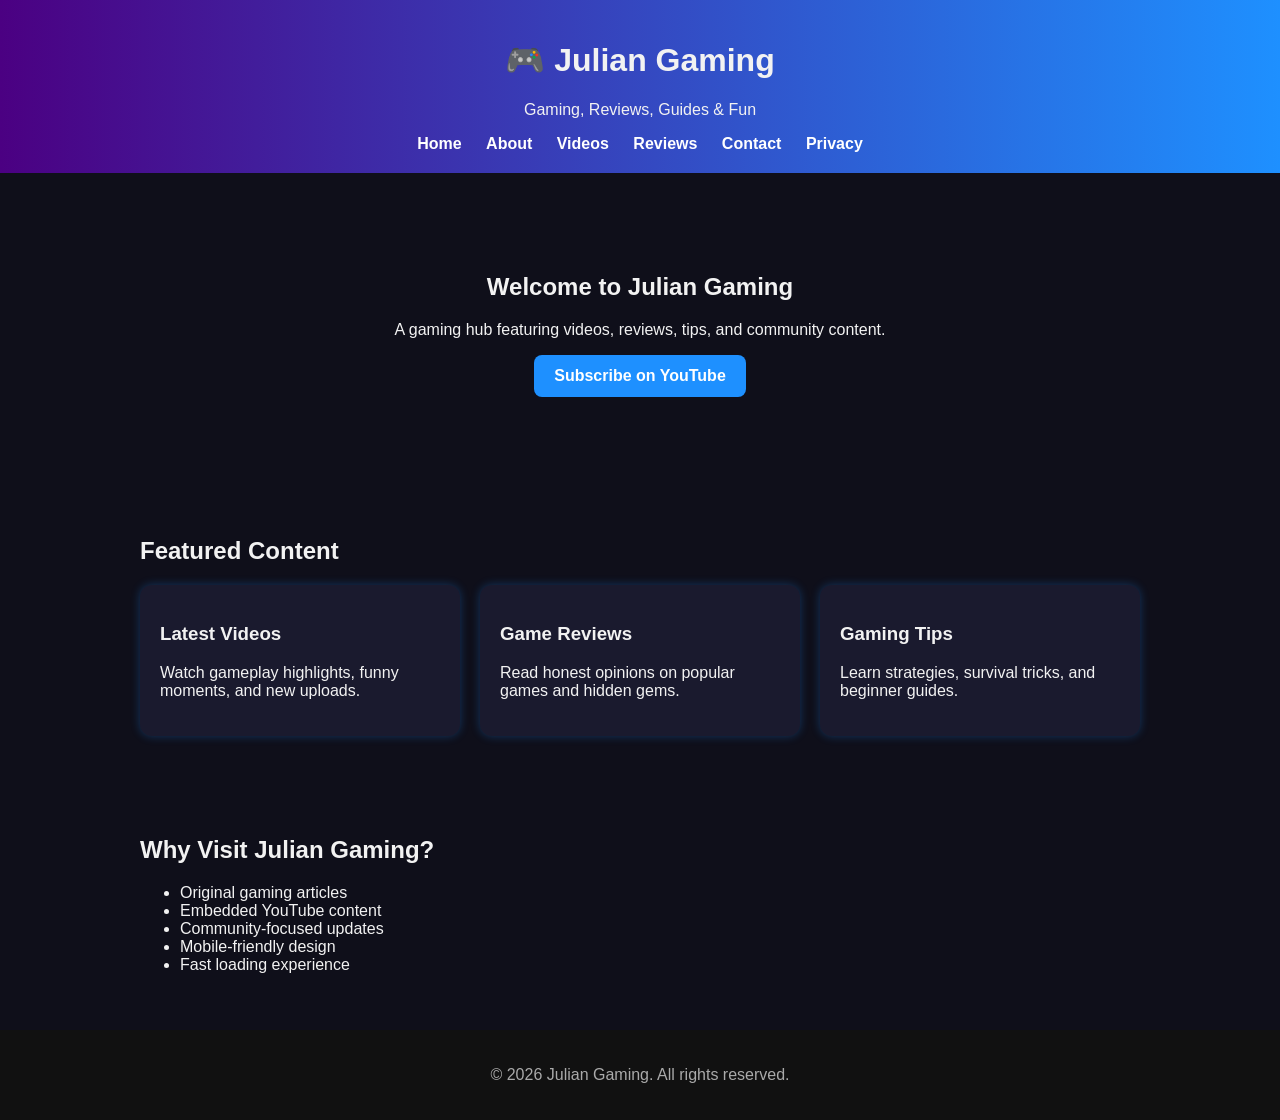
==== index.html @ 47909ce3 "Add files via upload" ====
<!DOCTYPE html>
<html lang="en">
<head>
<meta charset="UTF-8">
<meta name="viewport" content="width=device-width, initial-scale=1.0">
<title>Julian Gaming</title>
<link rel="stylesheet" href="style.css">
</head>
<body>
<header>
  <h1>🎮 Julian Gaming</h1>
  <p>Gaming, Reviews, Guides & Fun</p>
  <nav>
    <a href="index.html">Home</a>
    <a href="about.html">About</a>
    <a href="videos.html">Videos</a>
    <a href="reviews.html">Reviews</a>
    <a href="contact.html">Contact</a>
    <a href="privacy.html">Privacy</a>
  </nav>
</header>

<section class="hero">
  <h2>Welcome to Julian Gaming</h2>
  <p>A gaming hub featuring videos, reviews, tips, and community content.</p>
  <a class="button" href="https://www.youtube.com/@JulianGaming666" target="_blank">Subscribe on YouTube</a>
</section>

<section>
  <h2>Featured Content</h2>
  <div class="cards">
    <div class="card">
      <h3>Latest Videos</h3>
      <p>Watch gameplay highlights, funny moments, and new uploads.</p>
    </div>
    <div class="card">
      <h3>Game Reviews</h3>
      <p>Read honest opinions on popular games and hidden gems.</p>
    </div>
    <div class="card">
      <h3>Gaming Tips</h3>
      <p>Learn strategies, survival tricks, and beginner guides.</p>
    </div>
  </div>
</section>

<section>
  <h2>Why Visit Julian Gaming?</h2>
  <ul>
    <li>Original gaming articles</li>
    <li>Embedded YouTube content</li>
    <li>Community-focused updates</li>
    <li>Mobile-friendly design</li>
    <li>Fast loading experience</li>
  </ul>
</section>

<footer>
  <p>© 2026 Julian Gaming. All rights reserved.</p>
</footer>
</body>
</html>
---- style.css ----
body {
  margin: 0;
  font-family: Arial, sans-serif;
  background: #0f0f1a;
  color: #f2f2f2;
}

header {
  background: linear-gradient(90deg, #4b0082, #1e90ff);
  padding: 20px;
  text-align: center;
}

nav a {
  color: white;
  text-decoration: none;
  margin: 0 10px;
  font-weight: bold;
}

.hero {
  text-align: center;
  padding: 80px 20px;
}

.button {
  display: inline-block;
  background: #1e90ff;
  color: white;
  padding: 12px 20px;
  border-radius: 8px;
  text-decoration: none;
  font-weight: bold;
}

section {
  max-width: 1000px;
  margin: auto;
  padding: 40px 20px;
}

.cards {
  display: grid;
  grid-template-columns: repeat(auto-fit, minmax(220px, 1fr));
  gap: 20px;
}

.card {
  background: #1a1a2e;
  padding: 20px;
  border-radius: 12px;
  box-shadow: 0 0 10px rgba(30,144,255,0.3);
}

footer {
  text-align: center;
  padding: 20px;
  background: #111;
  color: #aaa;
}
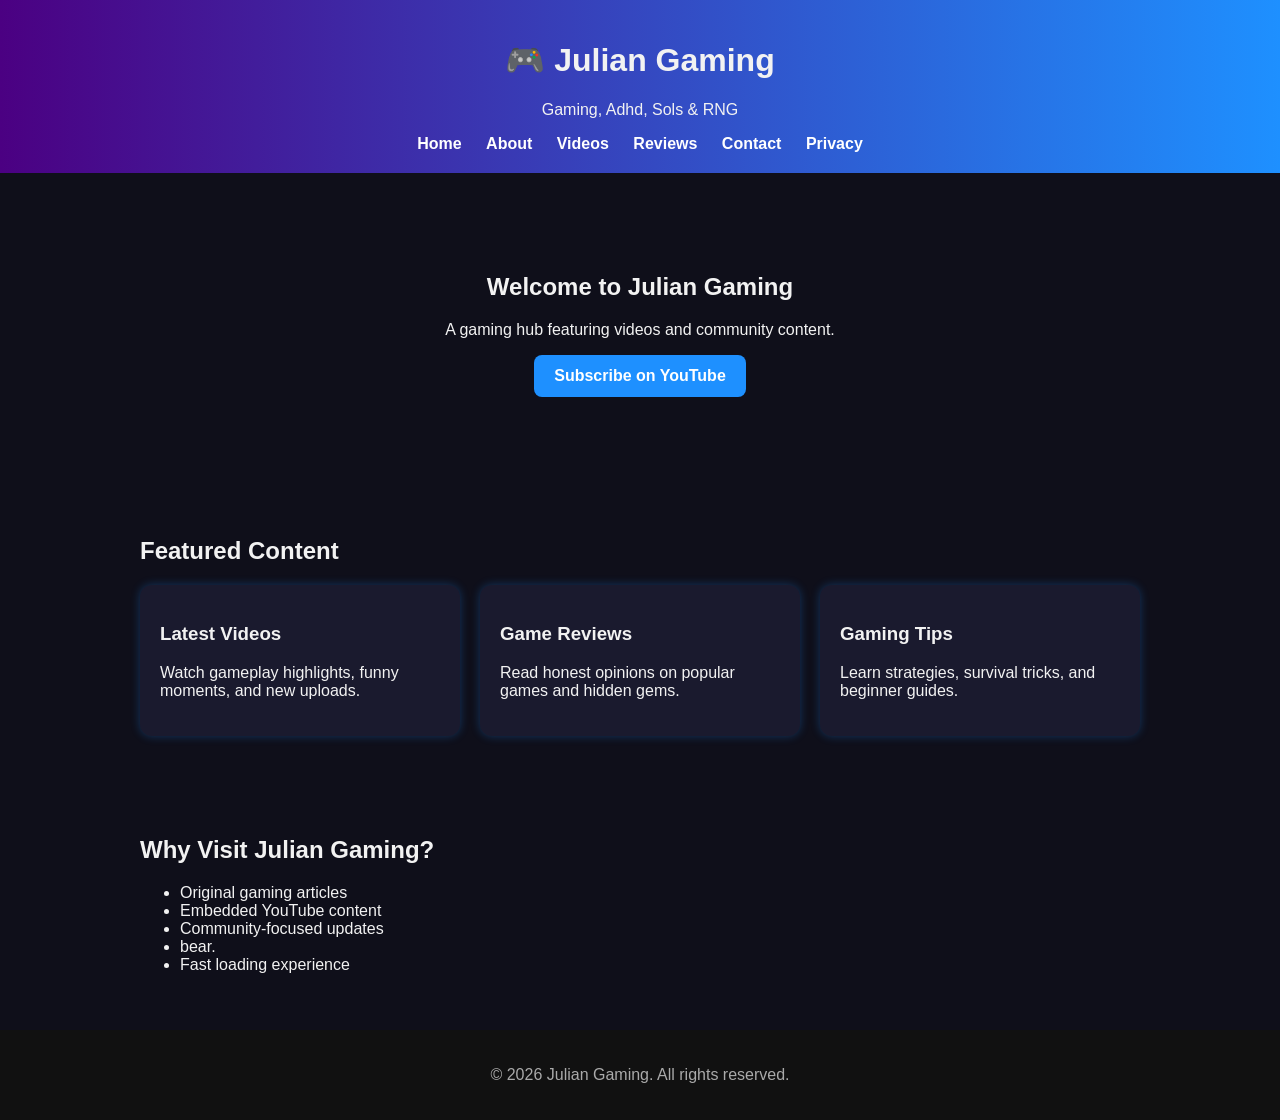
==== commit 1d7e2fac: "Update index.html" ====
--- a/index.html
+++ b/index.html
@@ -9,7 +9,7 @@
 <body>
 <header>
   <h1>🎮 Julian Gaming</h1>
-  <p>Gaming, Reviews, Guides & Fun</p>
+  <p>Gaming, Adhd, Sols & RNG</p>
   <nav>
     <a href="index.html">Home</a>
     <a href="about.html">About</a>
@@ -22,7 +22,7 @@
 
 <section class="hero">
   <h2>Welcome to Julian Gaming</h2>
-  <p>A gaming hub featuring videos, reviews, tips, and community content.</p>
+  <p>A gaming hub featuring videos and community content.</p>
   <a class="button" href="https://www.youtube.com/@JulianGaming666" target="_blank">Subscribe on YouTube</a>
 </section>
 
@@ -50,7 +50,7 @@
     <li>Original gaming articles</li>
     <li>Embedded YouTube content</li>
     <li>Community-focused updates</li>
-    <li>Mobile-friendly design</li>
+    <li>bear.</li>
     <li>Fast loading experience</li>
   </ul>
 </section>
@@ -59,4 +59,4 @@
   <p>© 2026 Julian Gaming. All rights reserved.</p>
 </footer>
 </body>
-</html>+</html>
